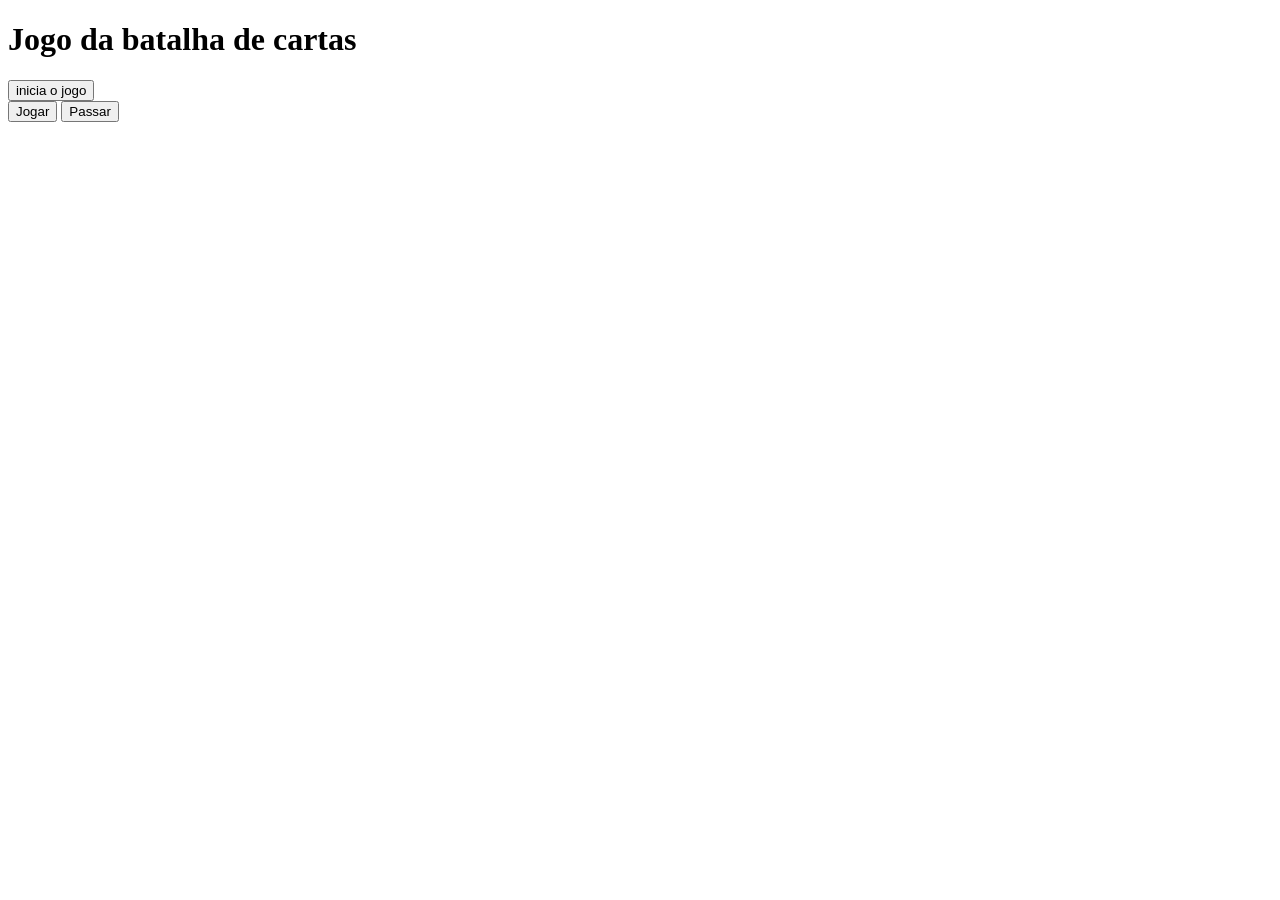
==== IW-I/atividadeCartas/index.html @ d5ea79f6 "first commit" ====
<!DOCTYPE html>
<html lang="en">
<head>
    <meta charset="UTF-8">
    <meta name="viewport" content="width=device-width, initial-scale=1.0">
    <title>Document</title>
</head>
<body>
    
    <h1>Jogo da batalha de cartas</h1>

    <button id="btnJogo">inicia o jogo</button>

    <div id="jogo"></div>
    <button id="btnJogar">Jogar</button>
    <button id="btnPassar">Passar</button>


    <script src="js/script.js"></script>
</body>
</html>
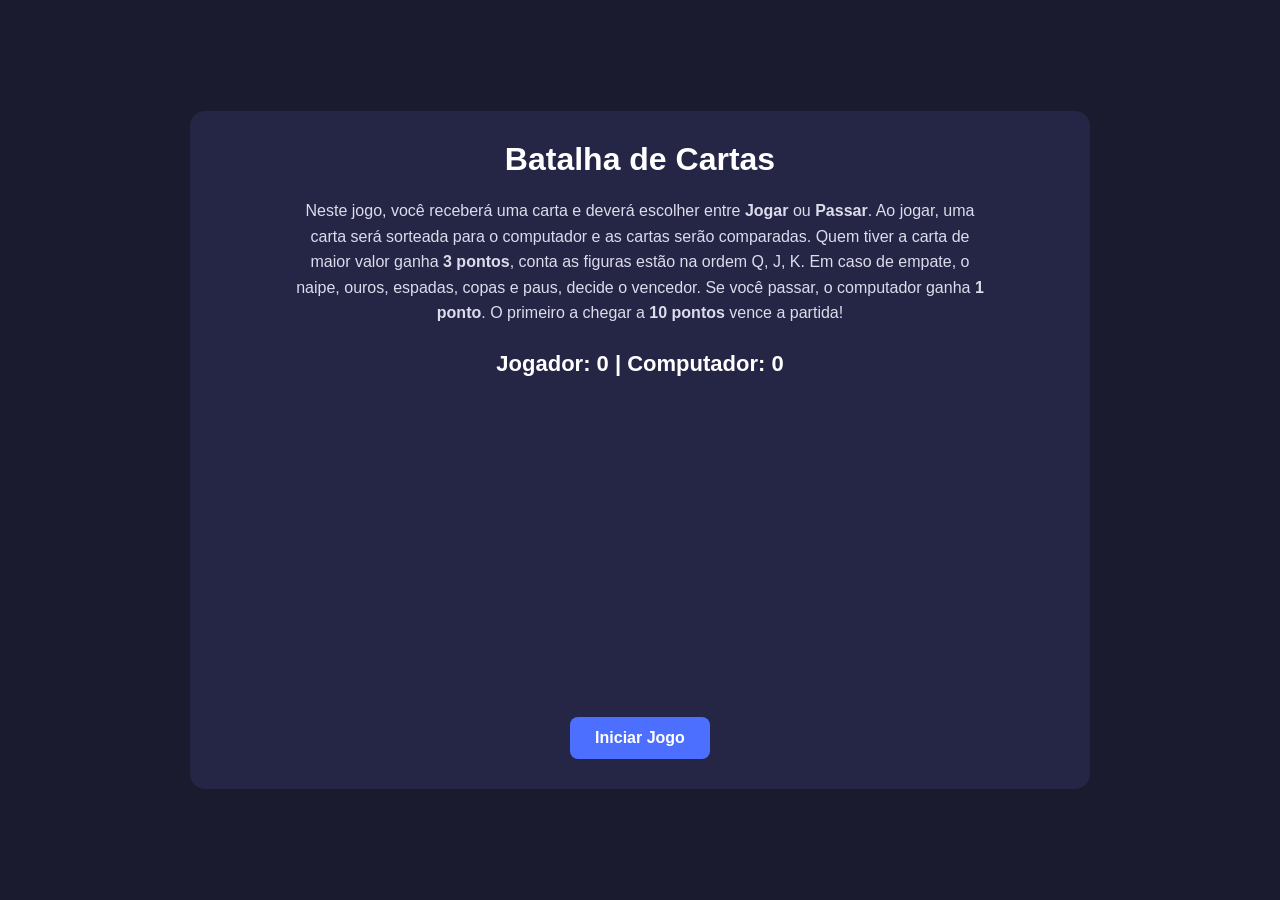
==== commit 0c07ff95: "tarefa das cartas terminada" ====
--- a/IW-I/atividadeCartas/index.html
+++ b/IW-I/atividadeCartas/index.html
@@ -1,21 +1,62 @@
 <!DOCTYPE html>
-<html lang="en">
+<html lang="pt-br">
+ 
 <head>
     <meta charset="UTF-8">
     <meta name="viewport" content="width=device-width, initial-scale=1.0">
-    <title>Document</title>
+ 
+    <title>Batalha de Cartas</title>
+ 
+    <link rel="stylesheet" href="css/style.css">
 </head>
+ 
 <body>
-    
-    <h1>Jogo da batalha de cartas</h1>
-
-    <button id="btnJogo">inicia o jogo</button>
-
-    <div id="jogo"></div>
-    <button id="btnJogar">Jogar</button>
-    <button id="btnPassar">Passar</button>
-
-
+ 
+    <main>
+ 
+        <h1>Batalha de Cartas</h1>
+ 
+        <p class="explicacao">
+            Neste jogo, você receberá uma carta e deverá escolher entre
+            <strong>Jogar</strong> ou <strong>Passar</strong>.
+            Ao jogar, uma carta será sorteada para o computador e as cartas
+            serão comparadas. Quem tiver a carta de maior valor ganha
+            <strong>3 pontos</strong>, conta as figuras estão na ordem Q, J, K. 
+            Em caso de empate, o naipe, ouros, espadas, copas e paus, decide o vencedor. 
+            Se você passar, o computador ganha <strong>1 ponto</strong>.
+            O primeiro a chegar a <strong>10 pontos</strong> vence a partida!
+        </p>
+ 
+        <p id="placar">
+            Jogador: 0 | Computador: 0
+        </p>
+ 
+        <p id="mensagem"></p>
+ 
+        <div id="jogo"></div>
+ 
+        <div class="botoes">
+ 
+            <button id="btnJogo">
+                Iniciar Jogo
+            </button>
+ 
+            <button id="btnJogar" style="display: none;">
+                ▶ Jogar
+            </button>
+ 
+            <button id="btnPassar" style="display: none;">
+                ⏭️ Passar
+            </button>
+ 
+            <button id="btnRejogar" style="display: none;">
+                🔄 Rejogar
+            </button>
+ 
+        </div>
+ 
+    </main>
     <script src="js/script.js"></script>
 </body>
+ 
 </html>
--- a/IW-I/atividadeCartas/css/style.css
+++ b/IW-I/atividadeCartas/css/style.css
@@ -0,0 +1,114 @@
+* {
+    margin: 0;
+    padding: 0;
+    box-sizing: border-box;
+}
+ 
+body {
+    font-family: Arial, sans-serif;
+    background-color: #1b1b2f;
+    color: white;
+ 
+    min-height: 100vh;
+ 
+    display: flex;
+    justify-content: center;
+    align-items: center;
+}
+ 
+main {
+    width: 90%;
+    max-width: 900px;
+ 
+    text-align: center;
+ 
+    background-color: #252545;
+ 
+    padding: 30px;
+ 
+    border-radius: 15px;
+}
+ 
+h1 {
+    margin-bottom: 20px;
+}
+ 
+.explicacao {
+    max-width: 700px;
+ 
+    margin: 0 auto 25px;
+ 
+    line-height: 1.6;
+ 
+    color: #dcdcec;
+}
+ 
+#placar {
+    font-size: 22px;
+ 
+    font-weight: bold;
+ 
+    margin: 20px 0;
+}
+ 
+#mensagem {
+    font-size: 24px;
+ 
+    font-weight: bold;
+ 
+    margin: 15px;
+}
+ 
+#jogo {
+    min-height: 300px;
+ 
+    display: flex;
+ 
+    justify-content: center;
+ 
+    align-items: center;
+ 
+    gap: 30px;
+ 
+    margin: 20px 0;
+}
+ 
+#jogo img {
+    width: 180px;
+ 
+    border-radius: 10px;
+ 
+    box-shadow: 0 5px 15px black;
+}
+ 
+.botoes {
+    display: flex;
+ 
+    justify-content: center;
+ 
+    gap: 15px;
+ 
+    flex-wrap: wrap;
+}
+ 
+button {
+    padding: 12px 25px;
+ 
+    border: none;
+ 
+    border-radius: 8px;
+ 
+    background-color: #4c6fff;
+ 
+    color: white;
+ 
+    font-size: 16px;
+ 
+    font-weight: bold;
+ 
+    cursor: pointer;
+}
+ 
+button:hover {
+    background-color: #3657d6;
+}
